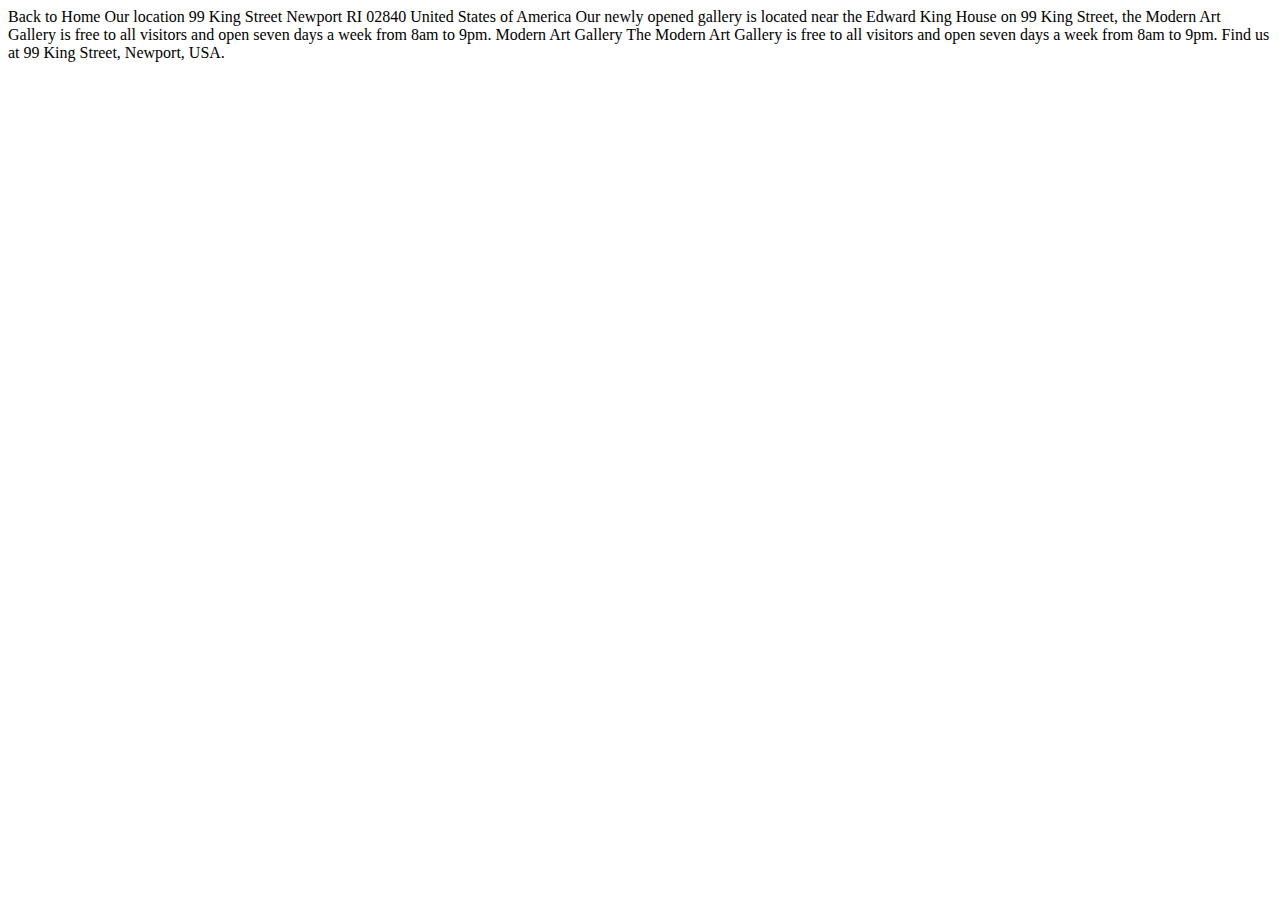
==== location.html @ c717d1bc "initial" ====
<!DOCTYPE html>
<html lang="en">
<head>
  <meta charset="UTF-8">
  <meta name="viewport" content="width=device-width, initial-scale=1.0">

  <link rel="icon" type="image/png" sizes="32x32" href="./assets/favicon-32x32.png">
  
  <title>Frontend Mentor | Art gallery website</title>
</head>
<body>

  Back to Home

  Our location

  99 King Street
  Newport
  RI 02840
  United States of America

  Our newly opened gallery is located near the Edward King House on 99 King 
  Street, the Modern Art Gallery is free to all visitors and open seven days 
  a week from 8am to 9pm.

  Modern Art Gallery

  The Modern Art Gallery is free to all visitors and open seven days a week 
  from 8am to 9pm. Find us at 99 King Street, Newport, USA.

</body>
</html>
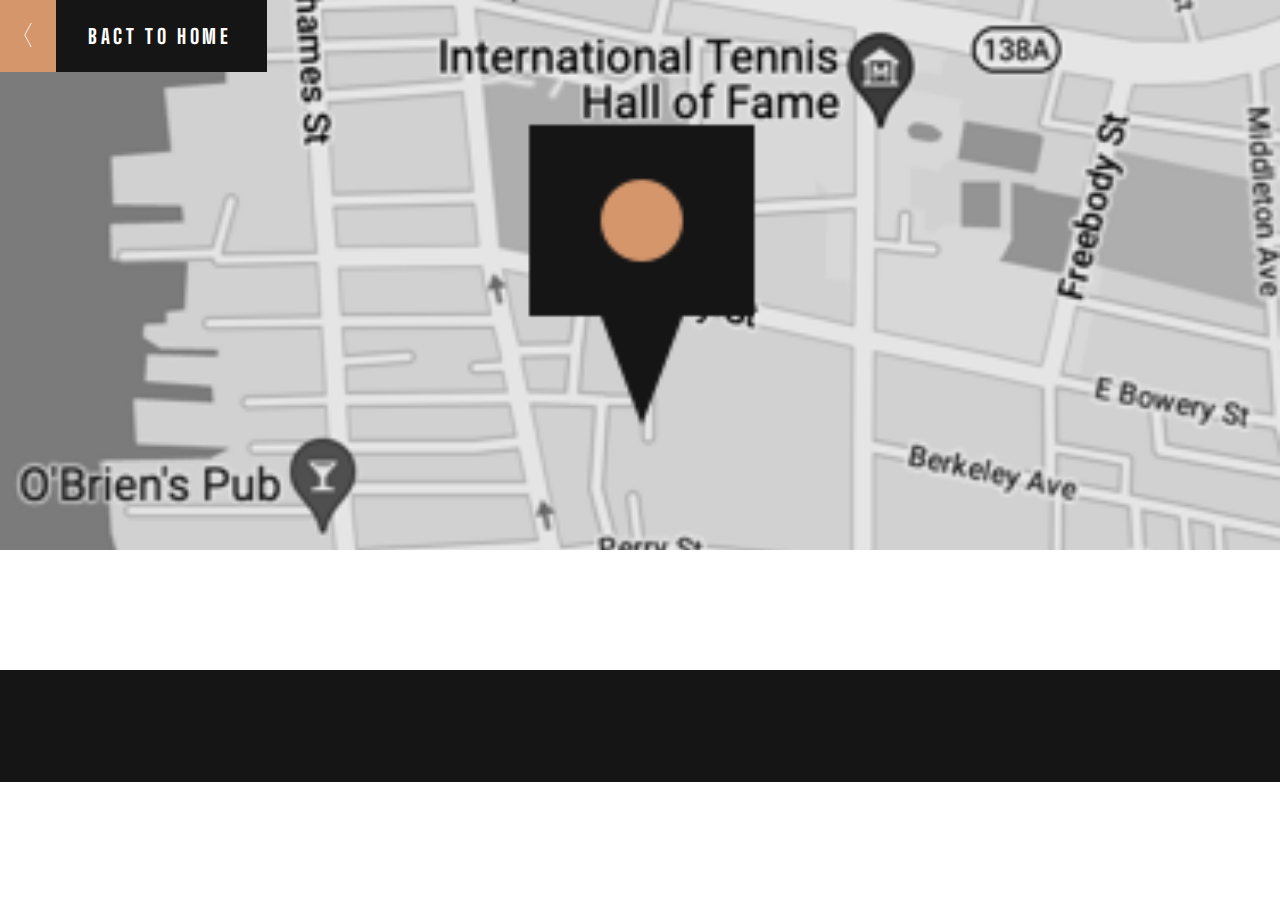
==== commit 81f2260d: "mobile header" ====
--- a/location.html
+++ b/location.html
@@ -1,16 +1,28 @@
 <!DOCTYPE html>
 <html lang="en">
-<head>
-  <meta charset="UTF-8">
-  <meta name="viewport" content="width=device-width, initial-scale=1.0">
+  <head>
+    <meta charset="UTF-8" />
+    <meta name="viewport" content="width=device-width, initial-scale=1.0" />
 
-  <link rel="icon" type="image/png" sizes="32x32" href="./assets/favicon-32x32.png">
-  
-  <title>Frontend Mentor | Art gallery website</title>
-</head>
-<body>
+    <link rel="icon" type="image/png" sizes="32x32" href="./assets/favicon-32x32.png" />
+    <link rel="stylesheet" href="styles.css" />
+    <link rel="stylesheet" href="location.css" />
 
-  Back to Home
+    <title>Frontend Mentor | Art gallery website</title>
+  </head>
+  <body>
+    <header>
+      <a href="./index.html" class="btn"
+        ><span class="arrow"><img src="./assets/icon-arrow-left.svg" alt="arrow left" /></span
+        ><span class="text">Bact to Home</span></a
+      >
+    </header>
+
+    <main></main>
+
+    <footer></footer>
+
+    <!-- Back to Home
 
   Our location
 
@@ -26,7 +38,6 @@
   Modern Art Gallery
 
   The Modern Art Gallery is free to all visitors and open seven days a week 
-  from 8am to 9pm. Find us at 99 King Street, Newport, USA.
-
-</body>
-</html>+  from 8am to 9pm. Find us at 99 King Street, Newport, USA. -->
+  </body>
+</html>
--- a/styles.css
+++ b/styles.css
@@ -0,0 +1,404 @@
+@import url('https://fonts.googleapis.com/css2?family=Big+Shoulders+Display:wght@800;900&family=Outfit:wght@300&display=swap');
+
+:root {
+  --gold: #d5966c;
+  --almost-black: #151515;
+  --dark-grey: #444444;
+  --white: #ffffff;
+}
+
+* {
+  margin: 0;
+  padding: 0;
+  box-sizing: border-box;
+}
+
+html {
+  font-size: 10px;
+}
+
+body {
+  font-family: 'Outfit', sans-serif;
+  font-weight: 300;
+}
+
+h1,
+h2,
+.btn {
+  font-family: 'Big Shoulders Display', cursive;
+  text-transform: uppercase;
+}
+
+p {
+  font-weight: 300;
+  font-size: 1.8rem;
+  line-height: 2.8rem;
+  color: var(--dark-grey);
+}
+
+img {
+  width: 100%;
+}
+
+.container {
+  margin: 0 auto;
+}
+
+.btn {
+  color: var(--white);
+  display: flex;
+  justify-content: space-between;
+  align-items: center;
+  border: none;
+  background-color: transparent;
+  height: 7.2rem;
+  width: fit-content;
+  overflow: hidden;
+  text-decoration: none;
+}
+
+.btn .text {
+  padding: 2.4rem 3.5rem 2.4rem 3.2rem;
+  font-weight: 800;
+  font-size: 2rem;
+  line-height: 2.4rem;
+  letter-spacing: 3.63636px;
+  background-color: var(--almost-black);
+}
+
+.btn .arrow {
+  padding: 2.4rem;
+  background-color: var(--gold);
+}
+
+.btn .arrow img {
+  width: 0.8rem;
+  height: 2.4rem;
+}
+
+header .content {
+  margin-top: 3.2rem;
+  padding: 0 1.6rem;
+}
+
+header .content h1 {
+  font-weight: 900;
+  font-size: 6rem;
+  line-height: 5.5rem;
+  color: var(--almost-black);
+}
+
+header .content h1 br {
+  display: none;
+}
+
+header .content p {
+  margin: 3.2rem 0;
+}
+
+main {
+  margin-top: 12rem;
+  padding: 0 1.6rem;
+}
+
+main h2 {
+  font-weight: 900;
+  font-size: 5rem;
+  line-height: 4.5rem;
+}
+
+main .grid-1 {
+  display: grid;
+  grid-template-columns: 1fr;
+  gap: 2.5rem;
+}
+
+main .grid-1 h2 {
+  color: var(--almost-black);
+}
+
+main .grid-1 p {
+  margin-top: 2.1rem;
+}
+
+main .grid-2 {
+  display: grid;
+  grid-template-columns: 1fr;
+  gap: 1.6rem;
+  margin-top: 3.2rem;
+}
+
+main .grid-2 .grid-item.item-3 {
+  background-color: var(--almost-black);
+  padding: 4.8rem 2.4rem;
+}
+
+main .grid-2 h2 {
+  color: var(--white);
+}
+
+main .grid-2 p {
+  margin-top: 2.4rem;
+  color: var(--white);
+}
+
+footer {
+  background-color: var(--almost-black);
+  padding: 4.8rem 3.2rem;
+  margin-top: 12rem;
+}
+
+footer .logo {
+  width: 11rem;
+}
+
+footer p {
+  font-size: 1.6rem;
+  line-height: 2.6rem;
+  color: var(--white);
+  margin: 3.8rem 0;
+}
+
+footer .socials {
+  width: 10rem;
+  display: flex;
+  justify-content: space-between;
+  align-items: center;
+}
+
+footer .socials div {
+  height: 2rem;
+  width: 2rem;
+  background-position: center;
+  background-size: contain;
+  background-repeat: no-repeat !important;
+}
+
+footer .socials .facebook {
+  background: url('./assets/icon-facebook.svg');
+}
+
+footer .socials .instagram {
+  background: url('./assets/icon-instagram.svg');
+}
+
+footer .socials .twitter {
+  background: url('./assets/icon-twitter.svg');
+}
+
+@media (min-width: 768px) {
+  .container {
+    max-width: 850px;
+    padding: 0 4rem;
+  }
+
+  header {
+    position: relative;
+  }
+
+  header .hero-image {
+    width: 43.7rem;
+  }
+
+  header .content {
+    margin-top: 0;
+    padding: 0;
+    width: 33.9rem;
+    position: absolute;
+    top: 14.5rem;
+    right: 4rem;
+  }
+
+  header .content p {
+    margin: 4.8rem 0;
+  }
+
+  main .grid-1 {
+    grid-template-columns: 22.3rem 39.8rem;
+    grid-template-rows: 40rem;
+    gap: 6.8rem;
+  }
+
+  main .grid-1 .grid-item.item-1 {
+    order: 2;
+  }
+
+  main .grid-1 .grid-item.item-2 {
+    order: 1;
+    display: flex;
+    flex-direction: column;
+    justify-content: center;
+  }
+
+  main .grid-1 p {
+    margin-top: 2.4rem;
+  }
+
+  main .grid-2 {
+    grid-template-columns: 39.8rem 28rem;
+    grid-template-rows: 31.3rem 39.6rem;
+    gap: 1.1rem;
+    margin-top: 1.1rem;
+  }
+
+  main .grid-2 .grid-item.item-3 {
+    padding: 8.5rem 2.8rem;
+    grid-column: 2 / 3;
+    grid-row: 2 / 3;
+  }
+
+  footer {
+    padding: 5.6rem 4rem;
+  }
+
+  footer .container {
+    display: flex;
+    align-items: flex-start;
+  }
+
+  footer p {
+    margin: 0 13.3rem 0 6.495rem;
+    width: 28.1rem;
+  }
+}
+
+@media (min-width: 1440px) {
+  .container {
+    max-width: 1440px;
+    padding: 0 16.4rem;
+  }
+
+  .btn:hover,
+  .socials div {
+    cursor: pointer;
+  }
+
+  .btn:hover .text {
+    background-color: var(--gold);
+  }
+
+  .btn:hover .arrow {
+    background-color: var(--almost-black);
+  }
+
+  header .content {
+    width: 111rem;
+    position: absolute;
+    top: 19rem;
+    left: 50%;
+    transform: translateX(-50%);
+    display: grid;
+    grid-template-columns: 51.4rem 35rem;
+    gap: 0 24.6rem;
+  }
+
+  header .content h1 {
+    font-size: 9.6rem;
+    line-height: 8.8rem;
+    background: linear-gradient(
+      to right,
+      var(--white) 0%,
+      var(--white) 55.4%,
+      var(--almost-black) 55.4%,
+      var(--almost-black) 100%
+    );
+    background-clip: text;
+    color: transparent;
+    -webkit-background-clip: text;
+    -webkit-text-fill-color: transparent;
+  }
+
+  header .content h1 br {
+    display: block;
+  }
+
+  header .content p {
+    margin: 0;
+    font-size: 2.2rem;
+    line-height: 3.2rem;
+  }
+
+  header .content .btn {
+    grid-column: 2 / 3;
+    justify-self: start;
+    margin-top: 4.8rem;
+  }
+
+  header .hero-image {
+    width: 54rem;
+    margin: 0 auto;
+  }
+
+  header .black-bg {
+    position: absolute;
+    width: 50%;
+    z-index: -1;
+    height: 80rem;
+    background-color: var(--almost-black);
+  }
+
+  main .grid-1 {
+    grid-template-columns: 35rem 63.5rem;
+    gap: 12.5rem;
+  }
+
+  main .grid-1 .grid-item.item-1 {
+    order: 2;
+  }
+
+  main .grid-1 .grid-item.item-2 {
+    order: 1;
+    display: flex;
+    flex-direction: column;
+    justify-content: center;
+  }
+
+  main h2 {
+    font-size: 6rem;
+    line-height: 6rem;
+  }
+
+  main .grid-1 h2 br {
+    display: none;
+  }
+
+  main p {
+    margin-top: 3.2rem;
+    font-size: 2.2rem;
+    line-height: 3.2rem;
+  }
+
+  main .grid-2 {
+    grid-template-columns: 63.5rem 44.5rem;
+    grid-template-rows: 31.3rem 37.7rem;
+    gap: 3rem;
+    margin-top: 3rem;
+  }
+
+  main .grid-2 .grid-item.item-3 {
+    padding: 6.5rem 4.8rem;
+    grid-column: 2 / 3;
+    grid-row: 2 / 3;
+  }
+
+  footer {
+    padding: 8rem 0;
+  }
+
+  footer p {
+    margin: 0 28rem 0 14.043rem;
+    width: 43rem;
+  }
+
+  footer .socials .facebook:hover {
+    background: url('./assets/icon-facebook-gold.svg');
+  }
+
+  footer .socials .instagram:hover {
+    background: url('./assets/icon-instagram-gold.svg');
+  }
+
+  footer .socials .twitter:hover {
+    background: url('./assets/icon-twitter-gold.svg');
+  }
+}
--- a/location.css
+++ b/location.css
@@ -0,0 +1,7 @@
+header {
+  height: 55rem;
+  background: url('./assets/mobile/image-map.png');
+  background-position: center;
+  background-repeat: no-repeat;
+  background-size: cover;
+}
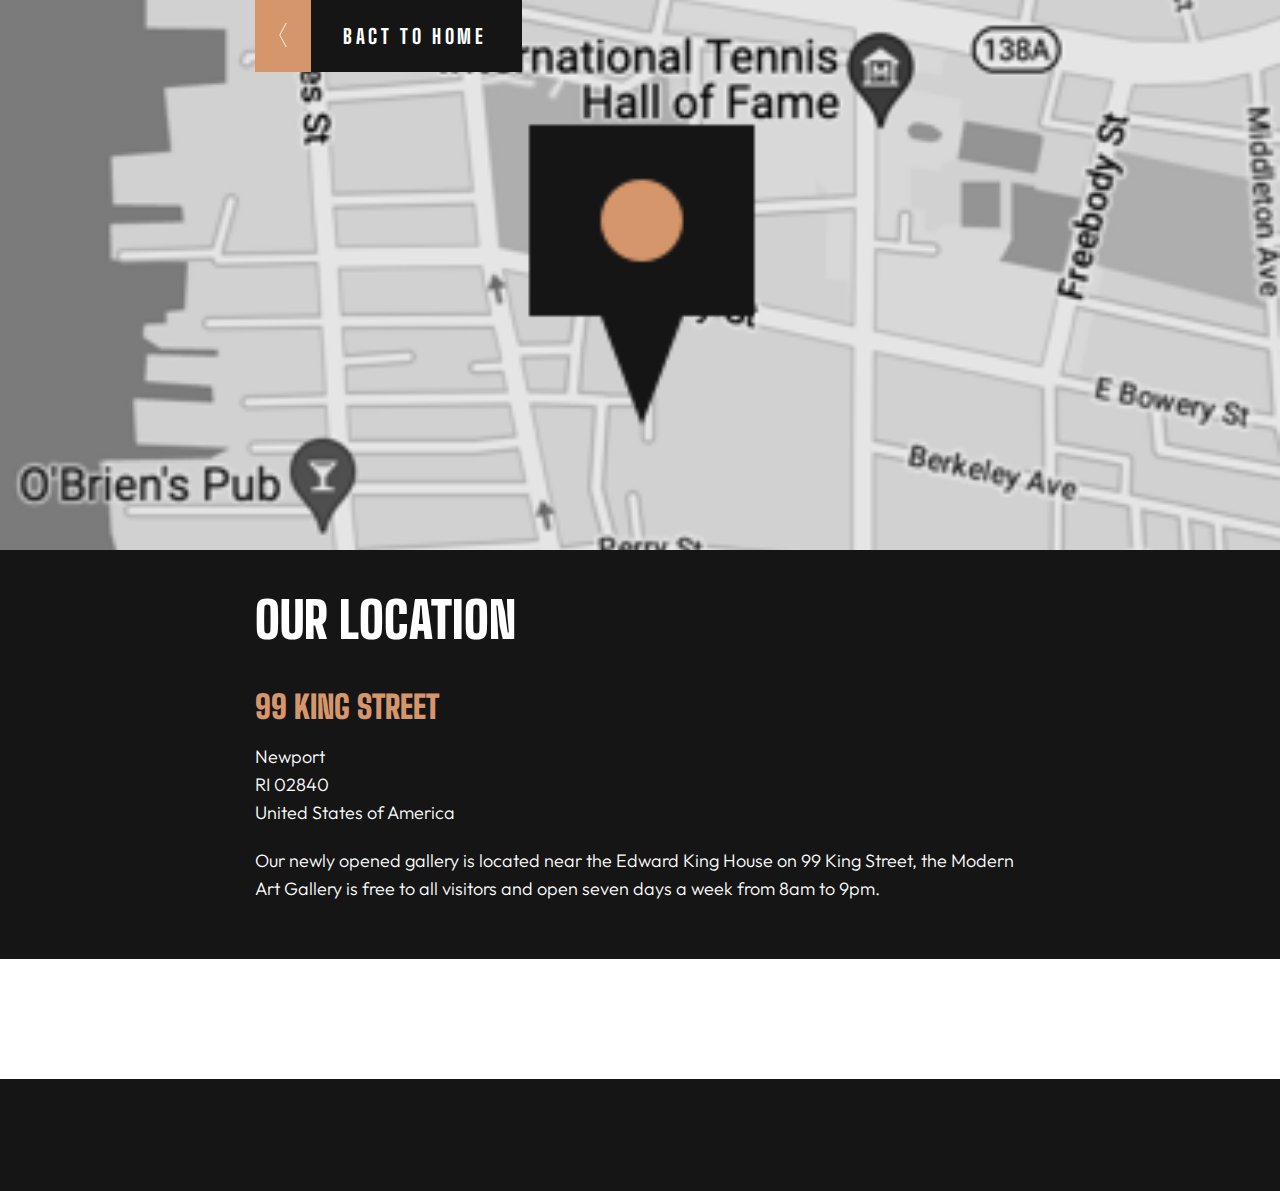
==== commit 090752e5: "mobile main" ====
--- a/location.html
+++ b/location.html
@@ -12,13 +12,35 @@
   </head>
   <body>
     <header>
-      <a href="./index.html" class="btn"
-        ><span class="arrow"><img src="./assets/icon-arrow-left.svg" alt="arrow left" /></span
-        ><span class="text">Bact to Home</span></a
-      >
+      <div class="container">
+        <a href="./index.html" class="btn">
+          <span class="arrow">
+            <img src="./assets/icon-arrow-left.svg" alt="arrow left" />
+          </span>
+          <span class="text">Bact to Home</span>
+        </a>
+      </div>
     </header>
 
-    <main></main>
+    <main>
+      <div class="container">
+        <h1>Our location</h1>
+        <div class="content">
+          <div class="address">
+            <h2>99 King Street</h2>
+            <p>
+              Newport <br />
+              RI 02840 <br />
+              United States of America
+            </p>
+          </div>
+          <p class="info">
+            Our newly opened gallery is located near the Edward King House on 99 King Street, the Modern Art Gallery is
+            free to all visitors and open seven days a week from 8am to 9pm.
+          </p>
+        </div>
+      </div>
+    </main>
 
     <footer></footer>
 
--- a/location.css
+++ b/location.css
@@ -1,3 +1,10 @@
+:root {
+  --gold: #d5966c;
+  --almost-black: #151515;
+  --dark-grey: #444444;
+  --white: #ffffff;
+}
+
 header {
   height: 55rem;
   background: url('./assets/mobile/image-map.png');
@@ -5,3 +12,32 @@
   background-repeat: no-repeat;
   background-size: cover;
 }
+
+main {
+  padding: 4.8rem 1.6rem 5.6rem;
+  margin: 0;
+  background-color: var(--almost-black);
+}
+
+main h1 {
+  font-weight: 900;
+  font-size: 5rem;
+  line-height: 4.5rem;
+  color: var(--white);
+}
+
+main h2 {
+  font-weight: 900;
+  font-size: 3.2rem;
+  line-height: 3.2rem;
+  color: var(--gold);
+  margin-top: 4.8rem;
+}
+
+main p {
+  font-weight: 300;
+  font-size: 1.8rem;
+  line-height: 2.8rem;
+  color: var(--white);
+  margin-top: 2rem;
+}
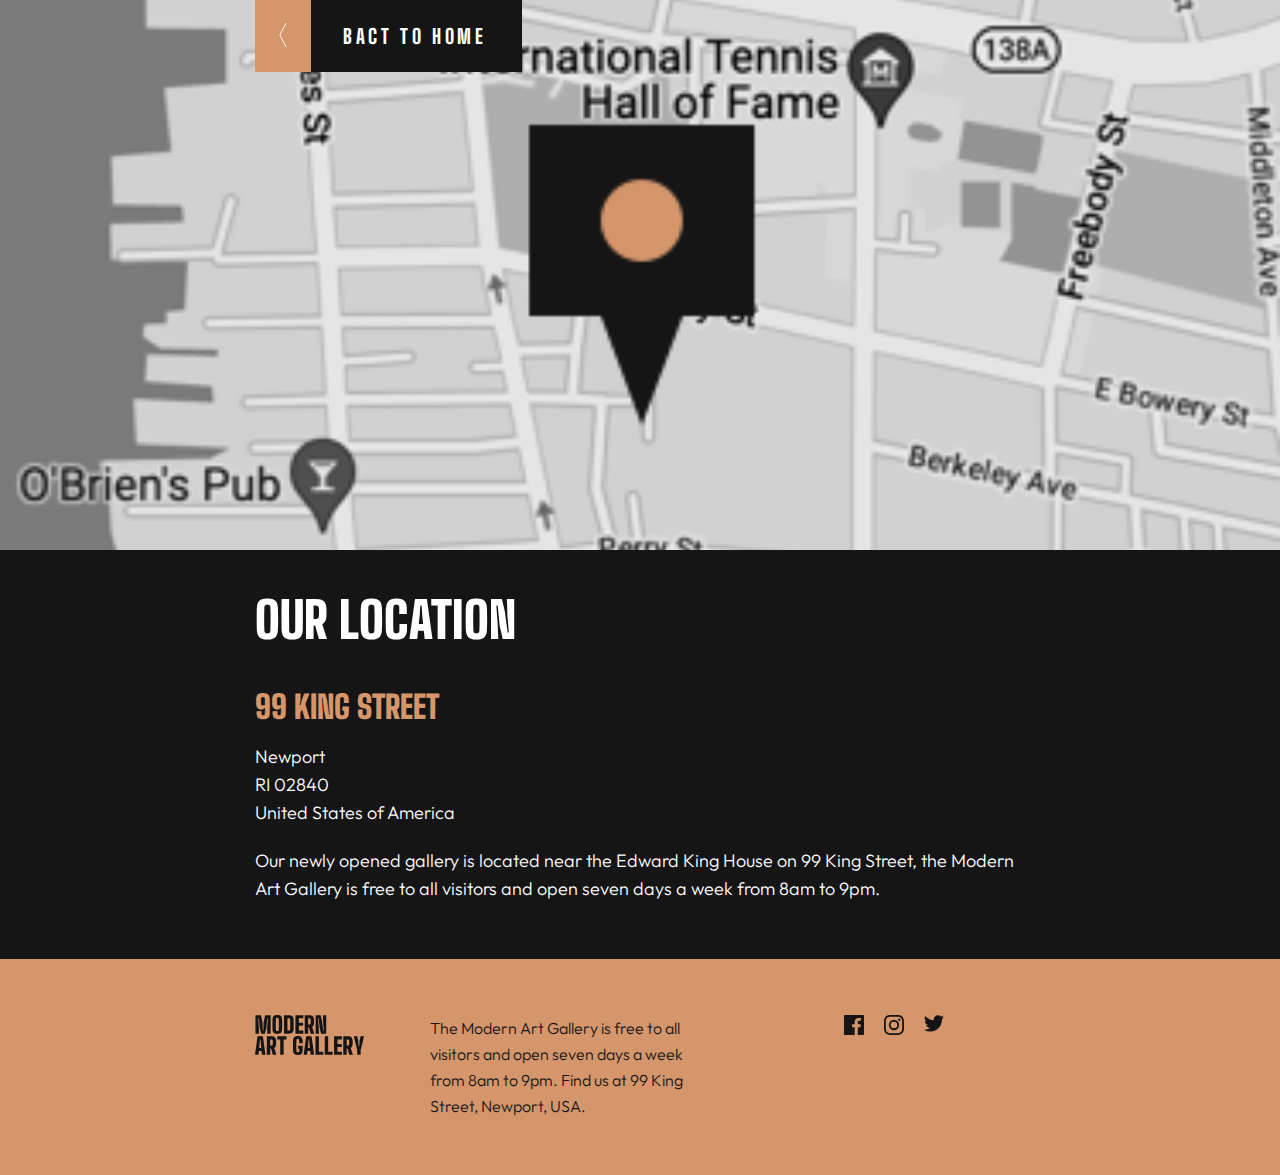
==== commit 9514d146: "mobile footer" ====
--- a/location.html
+++ b/location.html
@@ -42,7 +42,20 @@
       </div>
     </main>
 
-    <footer></footer>
+    <footer>
+      <div class="container">
+        <div class="logo"><img src="./assets/logo-dark.svg" alt="logo" /></div>
+        <p>
+          The Modern Art Gallery is free to all visitors and open seven days a week from 8am to 9pm. Find us at 99 King
+          Street, Newport, USA.
+        </p>
+        <div class="socials">
+          <div class="facebook"></div>
+          <div class="instagram"></div>
+          <div class="twitter"></div>
+        </div>
+      </div>
+    </footer>
 
     <!-- Back to Home
 
--- a/location.css
+++ b/location.css
@@ -41,3 +41,24 @@
   color: var(--white);
   margin-top: 2rem;
 }
+
+footer {
+  margin-top: 0;
+  background-color: var(--gold);
+}
+
+footer p {
+  color: var(--almost-black);
+}
+
+footer .socials .facebook {
+  background: url('./assets/icon-facebook-dark.svg');
+}
+
+footer .socials .instagram {
+  background: url('./assets/icon-instagram-dark.svg');
+}
+
+footer .socials .twitter {
+  background: url('./assets/icon-twitter-dark.svg');
+}
